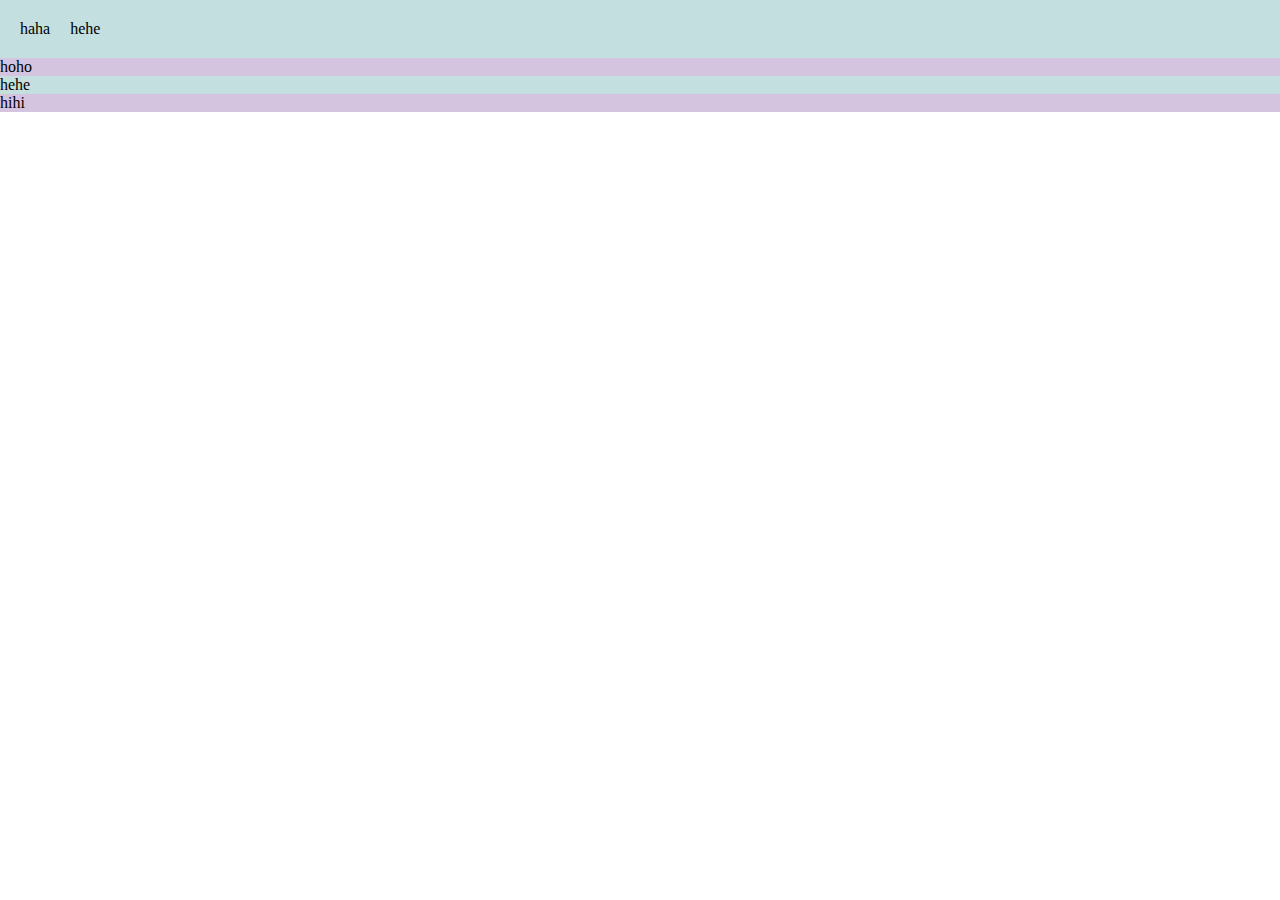
==== FinalFirstPortfolio/index.html @ 54de5a41 "lol" ====
<!DOCTYPE html>
<html lang="en">
<head>
    <meta charset="UTF-8">
    <title>Portfolio</title>
    <link rel="stylesheet" href="index.css">
</head>
<body>
<div id="Welcome">
    <div class="haha">haha</div>
    <div class="haha">hehe</div>
</div>

<div id="Generative Gestaltung">
    <p>hoho</p>
</div>

<div id="Product Dimensions">
    <p>hehe</p>
</div>

<div id="Essentials1">
    <p>hihi</p>
</div>

</body>
</html>
---- FinalFirstPortfolio/index.css ----
:root {
    --purple: #d4c4df;
    --blue:  #C4DFDF;
}

*{
    margin: 0px;
    padding: 0px;
}
.haha{
    margin: 10px;
}
#Welcome{
    background-color: var(--blue);
    display: flex;
    padding: 10px;
}

#Generative\ Gestaltung{
    background-color:  var(--purple);
}

#Product\ Dimensions{
    background-color: #C4DFDF;
}

#Essentials1{
    background-color: #d4c4df;
}
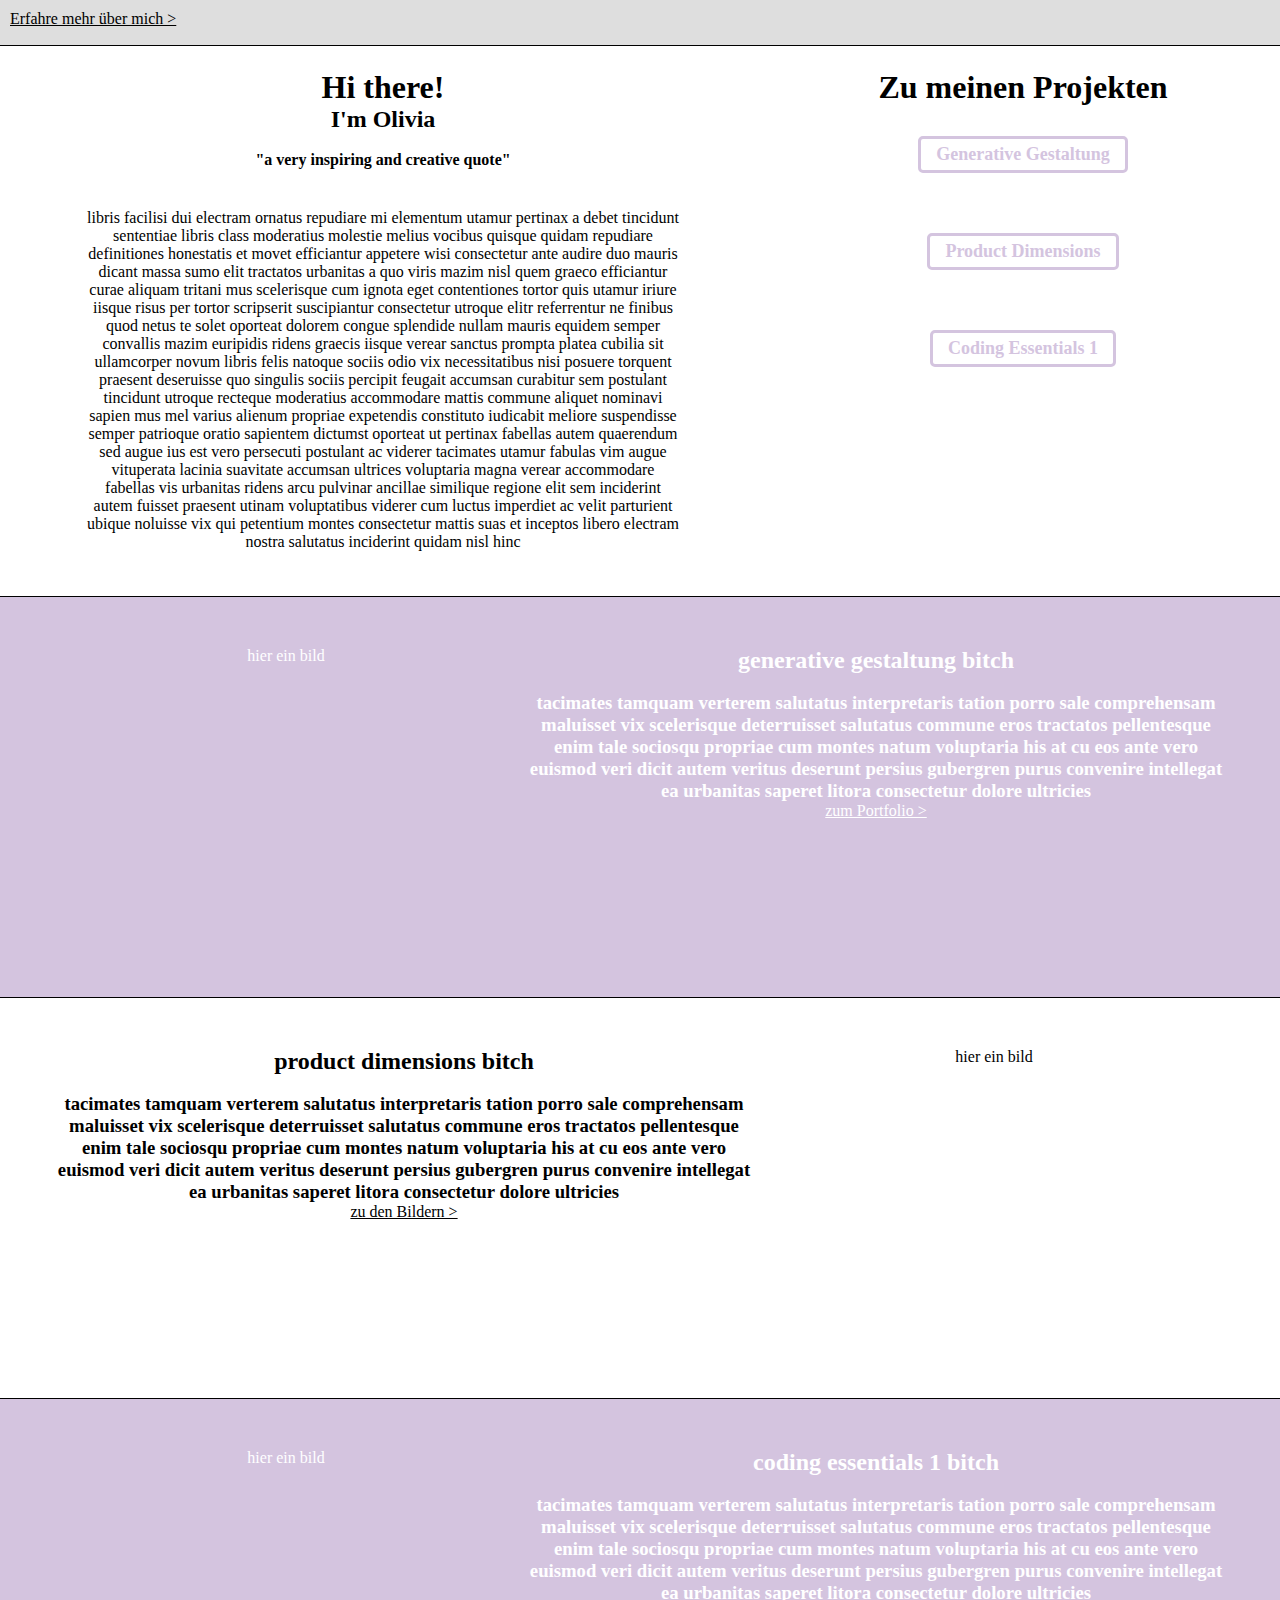
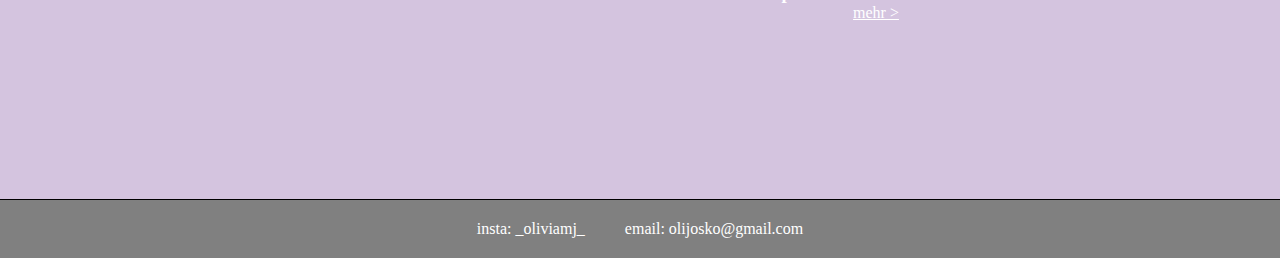
==== commit 3fd19551: "portfolio completely new" ====
--- a/FinalFirstPortfolio/index.html
+++ b/FinalFirstPortfolio/index.html
@@ -6,21 +6,116 @@
     <link rel="stylesheet" href="index.css">
 </head>
 <body>
+<div id="Navigationsleiste">
+    <a href="Lol" class="InfosÜberMich">Erfahre mehr über mich &#62</a>
+
+</div>
+
 <div id="Welcome">
-    <div class="haha">haha</div>
-    <div class="haha">hehe</div>
+    <div id="Welcometext" style="width: 60%">
+        <div>
+            <br>
+            <h1>Hi there!</h1>
+            <h2>I'm Olivia</h2>
+            <br>
+            <strong style="font-family: cursive"> "a very inspiring and creative quote" </strong>
+        </div>
+        <div>
+            <p style="padding-top: 40px; padding-bottom: 40px; padding-left: 80px; padding-right: 80px">libris facilisi dui electram ornatus repudiare mi elementum utamur pertinax a debet tincidunt sententiae libris class
+                moderatius molestie melius vocibus quisque quidam repudiare definitiones honestatis et movet efficiantur appetere
+                wisi consectetur ante audire duo mauris dicant massa sumo elit tractatos urbanitas a quo viris mazim nisl quem graeco
+                efficiantur curae aliquam tritani mus scelerisque cum ignota eget contentiones tortor quis utamur iriure iisque risus
+                per tortor scripserit suscipiantur consectetur utroque elitr referrentur ne finibus quod netus te solet oporteat dolorem
+                congue splendide nullam mauris equidem semper convallis mazim euripidis ridens graecis iisque verear sanctus prompta platea
+                cubilia sit ullamcorper novum libris felis natoque sociis odio vix necessitatibus nisi posuere torquent praesent deseruisse
+                quo singulis sociis percipit feugait accumsan curabitur sem postulant tincidunt utroque recteque moderatius accommodare mattis
+                commune aliquet nominavi sapien mus mel varius alienum propriae expetendis constituto iudicabit meliore suspendisse semper
+                patrioque oratio sapientem dictumst oporteat ut pertinax fabellas autem quaerendum sed augue ius est vero persecuti
+                postulant ac viderer tacimates utamur fabulas vim augue vituperata lacinia suavitate accumsan ultrices voluptaria
+                magna verear accommodare fabellas vis urbanitas ridens arcu pulvinar ancillae similique regione elit sem inciderint
+                autem fuisset praesent utinam voluptatibus viderer cum luctus imperdiet ac velit parturient ubique noluisse vix qui
+                petentium montes consectetur mattis suas et inceptos libero electram nostra salutatus inciderint quidam nisl hinc
+            </p>
+        </div>
+    </div>
+    <div id="MeineProjekte" style="width: 40%">
+        <div>
+            <br>
+            <h1>Zu meinen Projekten</h1>
+        </div>
+        <div id="ProjektButtons">
+            <button>
+                Generative Gestaltung
+            </button>
+            <br>
+            <button>
+                Product Dimensions
+            </button>
+            <br>
+            <button>
+                Coding Essentials 1
+            </button>
+        </div>
+    </div>
 </div>
 
 <div id="Generative Gestaltung">
-    <p>hoho</p>
+    <div style="width: 40%">
+        <p>hier ein bild</p>
+    </div>
+    <div style="width: 60%">
+        <h2>generative gestaltung bitch</h2>
+        <br>
+        <h3>
+            tacimates tamquam verterem salutatus interpretaris tation porro sale comprehensam maluisset vix scelerisque
+            deterruisset salutatus commune eros tractatos pellentesque enim tale sociosqu propriae cum montes natum
+            voluptaria his at cu eos ante vero euismod veri dicit autem veritus deserunt persius gubergren purus convenire
+            intellegat ea urbanitas saperet litora consectetur dolore ultricies
+        </h3>
+        <a href="Lol" class="Link">zum Portfolio &#62</a>
+    </div>
 </div>
 
 <div id="Product Dimensions">
-    <p>hehe</p>
+    <div style="width: 60%">
+        <h2>product dimensions bitch</h2>
+        <br>
+        <h3>
+            tacimates tamquam verterem salutatus interpretaris tation porro sale comprehensam maluisset vix scelerisque
+            deterruisset salutatus commune eros tractatos pellentesque enim tale sociosqu propriae cum montes natum
+            voluptaria his at cu eos ante vero euismod veri dicit autem veritus deserunt persius gubergren purus convenire
+            intellegat ea urbanitas saperet litora consectetur dolore ultricies
+        </h3>
+        <a href="/FinalFirstPortfolio/productDimensions.html" class="LinkProductDimensions">zu den Bildern &#62</a>
+    </div>
+    <div style="width: 40%">
+        <p>hier ein bild</p>
+    </div>
 </div>
 
-<div id="Essentials1">
-    <p>hihi</p>
+<div id="Essentials1"><div style="width: 40%">
+    <p>hier ein bild</p>
+</div>
+    <div style="width: 60%">
+        <h2>coding essentials 1 bitch</h2>
+        <br>
+        <h3>
+            tacimates tamquam verterem salutatus interpretaris tation porro sale comprehensam maluisset vix scelerisque
+            deterruisset salutatus commune eros tractatos pellentesque enim tale sociosqu propriae cum montes natum
+            voluptaria his at cu eos ante vero euismod veri dicit autem veritus deserunt persius gubergren purus convenire
+            intellegat ea urbanitas saperet litora consectetur dolore ultricies
+        </h3>
+        <a href="Lol" class="Link">mehr &#62</a>
+    </div>
+</div>
+
+<div id="Kontaktinfo">
+    <div class="hä">
+        <p>insta: _oliviamj_</p>
+    </div>
+    <div class="hä">
+        <p>email: olijosko@gmail.com</p>
+    </div>
 </div>
 
 </body>
--- a/FinalFirstPortfolio/index.css
+++ b/FinalFirstPortfolio/index.css
@@ -2,28 +2,116 @@
     --purple: #d4c4df;
     --blue:  #C4DFDF;
 }
-
 *{
     margin: 0px;
     padding: 0px;
+    font-family: Chilanka;
+
 }
-.haha{
-    margin: 10px;
+
+.Link{
+    color: white;
 }
+.Link:hover {
+    color: black;
+}
+.LinkProductDimensions{
+    color: black;
+}
+.LinkProductDimensions:hover{
+    color: var(--purple);
+}
+.InfosÜberMich{
+    color: black;
+}
+.InfosÜberMich:hover{
+    color: white;
+}
+
+#Welcometext, #MeineProjekte{
+    height: 500px;
+    height: fit-content;
+    padding: 5px;
+    text-align: center;
+}
+
+#MeineProjekte button{
+    border: 3px solid var(--purple);
+    background-color: white;
+    color: var(--purple);
+    transition: background-color 500ms, color 500ms;
+    padding-left: 15px;
+    padding-right: 15px;
+    border-radius: 5px;
+    cursor: pointer;
+    padding-top: 5px;
+    padding-bottom: 5px;
+    margin: 30px;
+    font-size: large;
+    font-weight: bold;
+}
+#MeineProjekte button:hover{
+    background-color: var(--purple);
+    color: white;
+}
+
+#Navigationsleiste{
+    background-color: #dedede;
+    height: 25px;
+    padding: 10px;
+    border-bottom: 1px solid black;
+}
+
 #Welcome{
-    background-color: var(--blue);
     display: flex;
-    padding: 10px;
+    border-bottom: 1px solid black;
 }
 
 #Generative\ Gestaltung{
     background-color:  var(--purple);
+    height: 300px;
+    padding: 50px;
+    text-align: center;
+    border-bottom: 1px solid black;
+    color: white;
+    display: flex;
 }
-
 #Product\ Dimensions{
-    background-color: #C4DFDF;
+    background-color: white;
+    height: 300px;
+    padding: 50px;
+    text-align: center;
+    border-bottom: 1px solid black;
+    display: flex;
 }
 
 #Essentials1{
     background-color: #d4c4df;
+    height: 300px;
+    padding: 50px;
+    text-align: center;
+    border-bottom: 1px solid black;
+    color: white;
+    display: flex;
+}
+
+#Kontaktinfo{
+    display: flex;
+    height: 40px;
+    background-color: grey;
+    color: white;
+    justify-content: center;
+    height: fit-content;
+}
+.hä{
+    margin: 20px;
+}
+
+#ProductDimensionsBilder{
+    margin: 50px;
+    padding: 50px;
+    height: fit-content;
+    display: flex;
+    justify-content: center;
+    background-color: var(--purple);
 }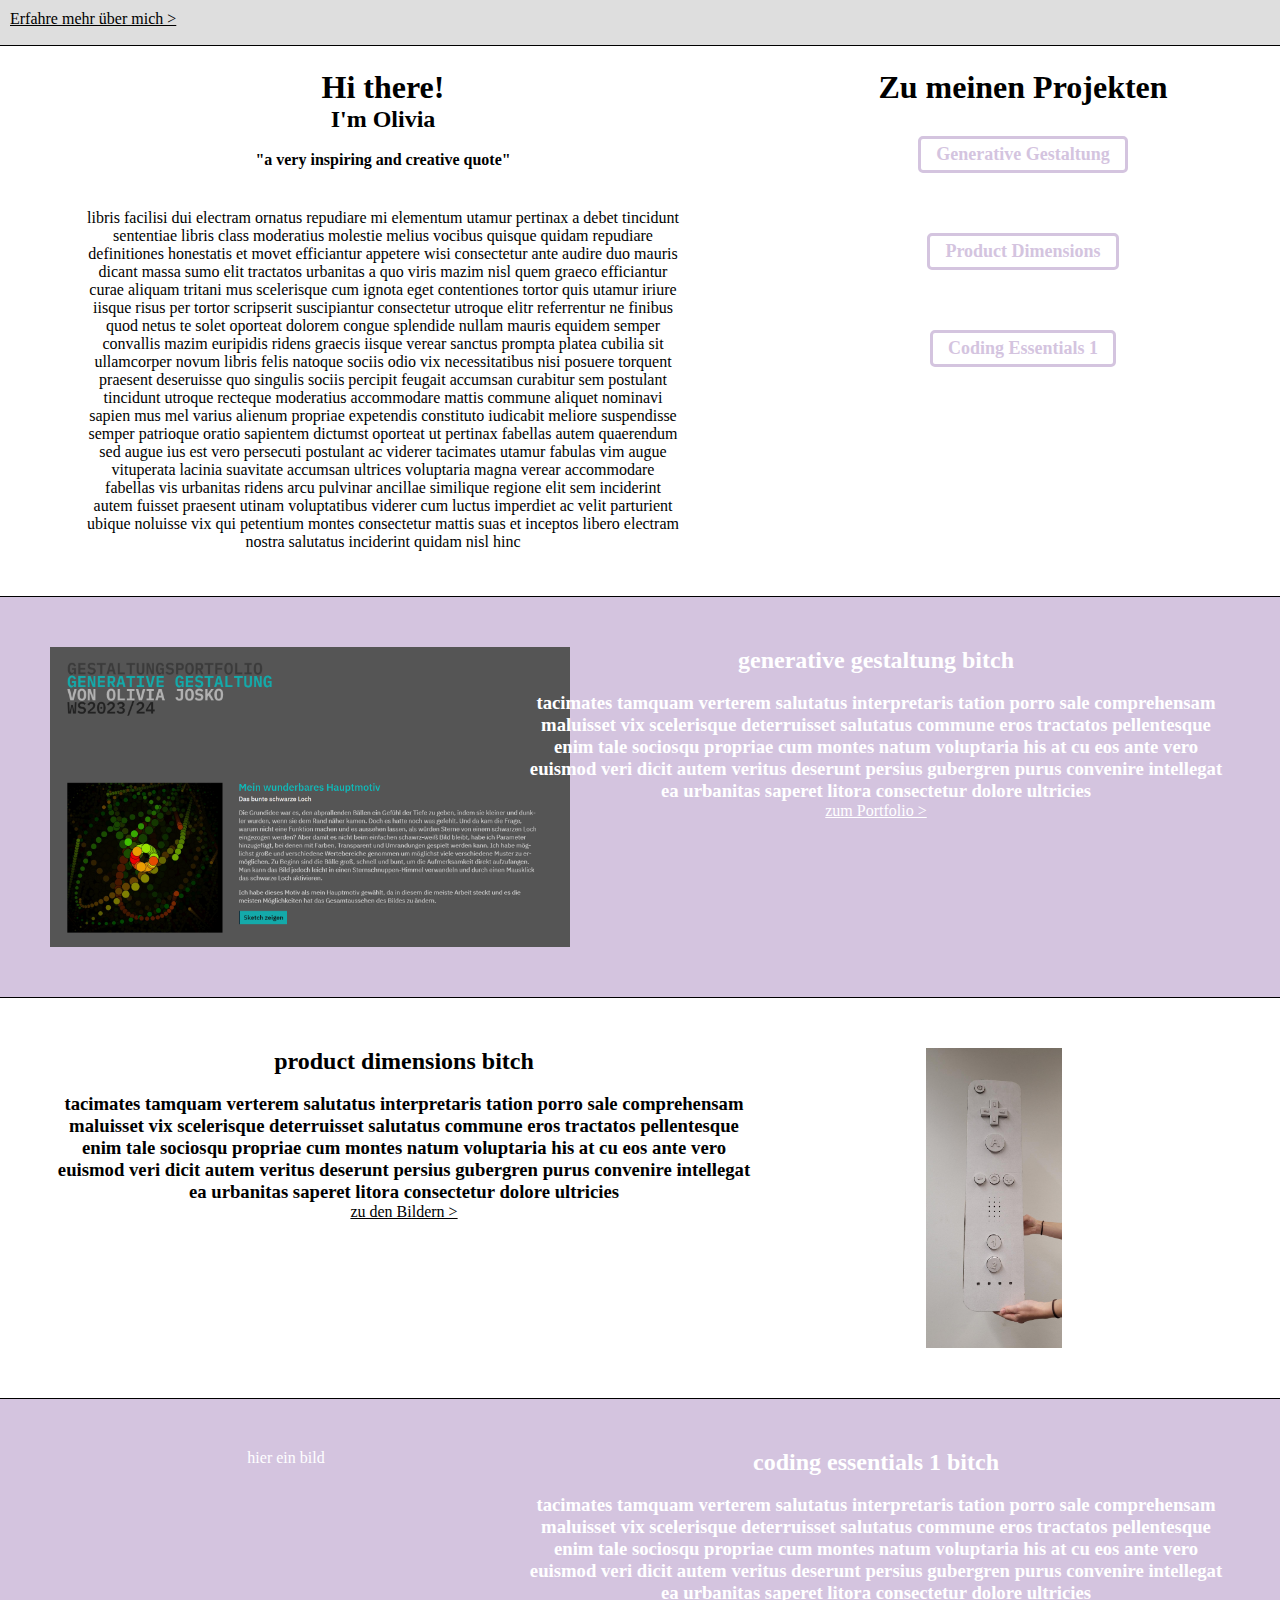
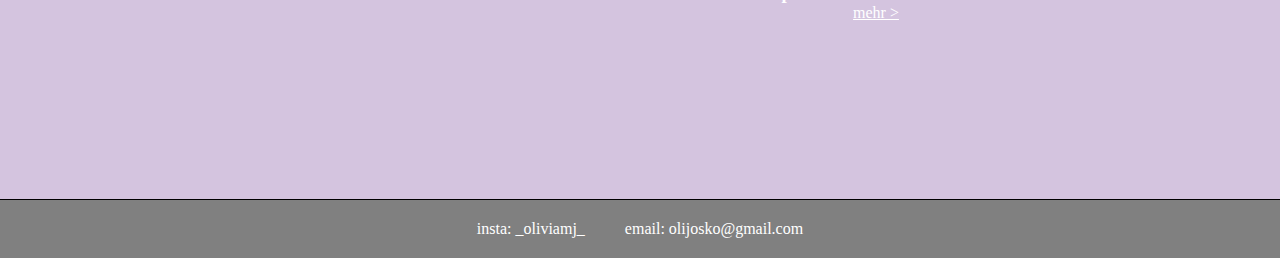
==== commit dc3abce6: "started with pictures" ====
--- a/FinalFirstPortfolio/index.html
+++ b/FinalFirstPortfolio/index.html
@@ -44,24 +44,21 @@
             <h1>Zu meinen Projekten</h1>
         </div>
         <div id="ProjektButtons">
-            <button>
-                Generative Gestaltung
-            </button>
+            <input class="ProjektButtons" type="button" value="Generative Gestaltung" onClick="document.getElementById('Generative Gestaltung').scrollIntoView();" >
             <br>
-            <button>
-                Product Dimensions
-            </button>
+            <input class="ProjektButtons" type="button" value="Product Dimensions" onClick="document.getElementById('Product Dimensions').scrollIntoView();" />
             <br>
-            <button>
-                Coding Essentials 1
-            </button>
+            <input class="ProjektButtons" type="button" value="Coding Essentials 1" onClick="document.getElementById('Essentials1').scrollIntoView();" />
         </div>
     </div>
 </div>
 
 <div id="Generative Gestaltung">
     <div style="width: 40%">
-        <p>hier ein bild</p>
+        <a href="http://ojosko.pages.coco.study/startercode-gestaltungsportfolio-ws-202324-olivia-josko">
+            <img src="generative-gestaltung.png" id="generativeGestaltungBild">
+        </a>
+
     </div>
     <div style="width: 60%">
         <h2>generative gestaltung bitch</h2>
@@ -72,7 +69,7 @@
             voluptaria his at cu eos ante vero euismod veri dicit autem veritus deserunt persius gubergren purus convenire
             intellegat ea urbanitas saperet litora consectetur dolore ultricies
         </h3>
-        <a href="Lol" class="Link">zum Portfolio &#62</a>
+        <a href="http://ojosko.pages.coco.study/startercode-gestaltungsportfolio-ws-202324-olivia-josko" class="Link">zum Portfolio &#62</a>
     </div>
 </div>
 
@@ -86,10 +83,10 @@
             voluptaria his at cu eos ante vero euismod veri dicit autem veritus deserunt persius gubergren purus convenire
             intellegat ea urbanitas saperet litora consectetur dolore ultricies
         </h3>
-        <a href="/FinalFirstPortfolio/productDimensions.html" class="LinkProductDimensions">zu den Bildern &#62</a>
+        <a href="/MyFirstPortfolio/FinalFirstPortfolio/productDimensions.html" class="LinkProductDimensions">zu den Bildern &#62</a>
     </div>
     <div style="width: 40%">
-        <p>hier ein bild</p>
+        <img src="Wii-Bilder/202324_WiSe_PROD_JoskoOlivia_Pappmodell_Studio2.jpeg" id="productDimensionsBild">
     </div>
 </div>
 
--- a/FinalFirstPortfolio/index.css
+++ b/FinalFirstPortfolio/index.css
@@ -6,6 +6,7 @@
     margin: 0px;
     padding: 0px;
     font-family: Chilanka;
+    scroll-behavior: smooth;
 
 }
 
@@ -35,7 +36,7 @@
     text-align: center;
 }
 
-#MeineProjekte button{
+.ProjektButtons{
     border: 3px solid var(--purple);
     background-color: white;
     color: var(--purple);
@@ -50,7 +51,7 @@
     font-size: large;
     font-weight: bold;
 }
-#MeineProjekte button:hover{
+.ProjektButtonshover{
     background-color: var(--purple);
     color: white;
 }
@@ -76,6 +77,10 @@
     color: white;
     display: flex;
 }
+#generativeGestaltungBild{
+    height: 100%;
+}
+
 #Product\ Dimensions{
     background-color: white;
     height: 300px;
@@ -83,6 +88,9 @@
     text-align: center;
     border-bottom: 1px solid black;
     display: flex;
+}
+#productDimensionsBild{
+    height: 100%;
 }
 
 #Essentials1{
@@ -107,7 +115,7 @@
     margin: 20px;
 }
 
-#ProductDimensionsBilder{
+#ProductDimensionsSeite{
     margin: 50px;
     padding: 50px;
     height: fit-content;
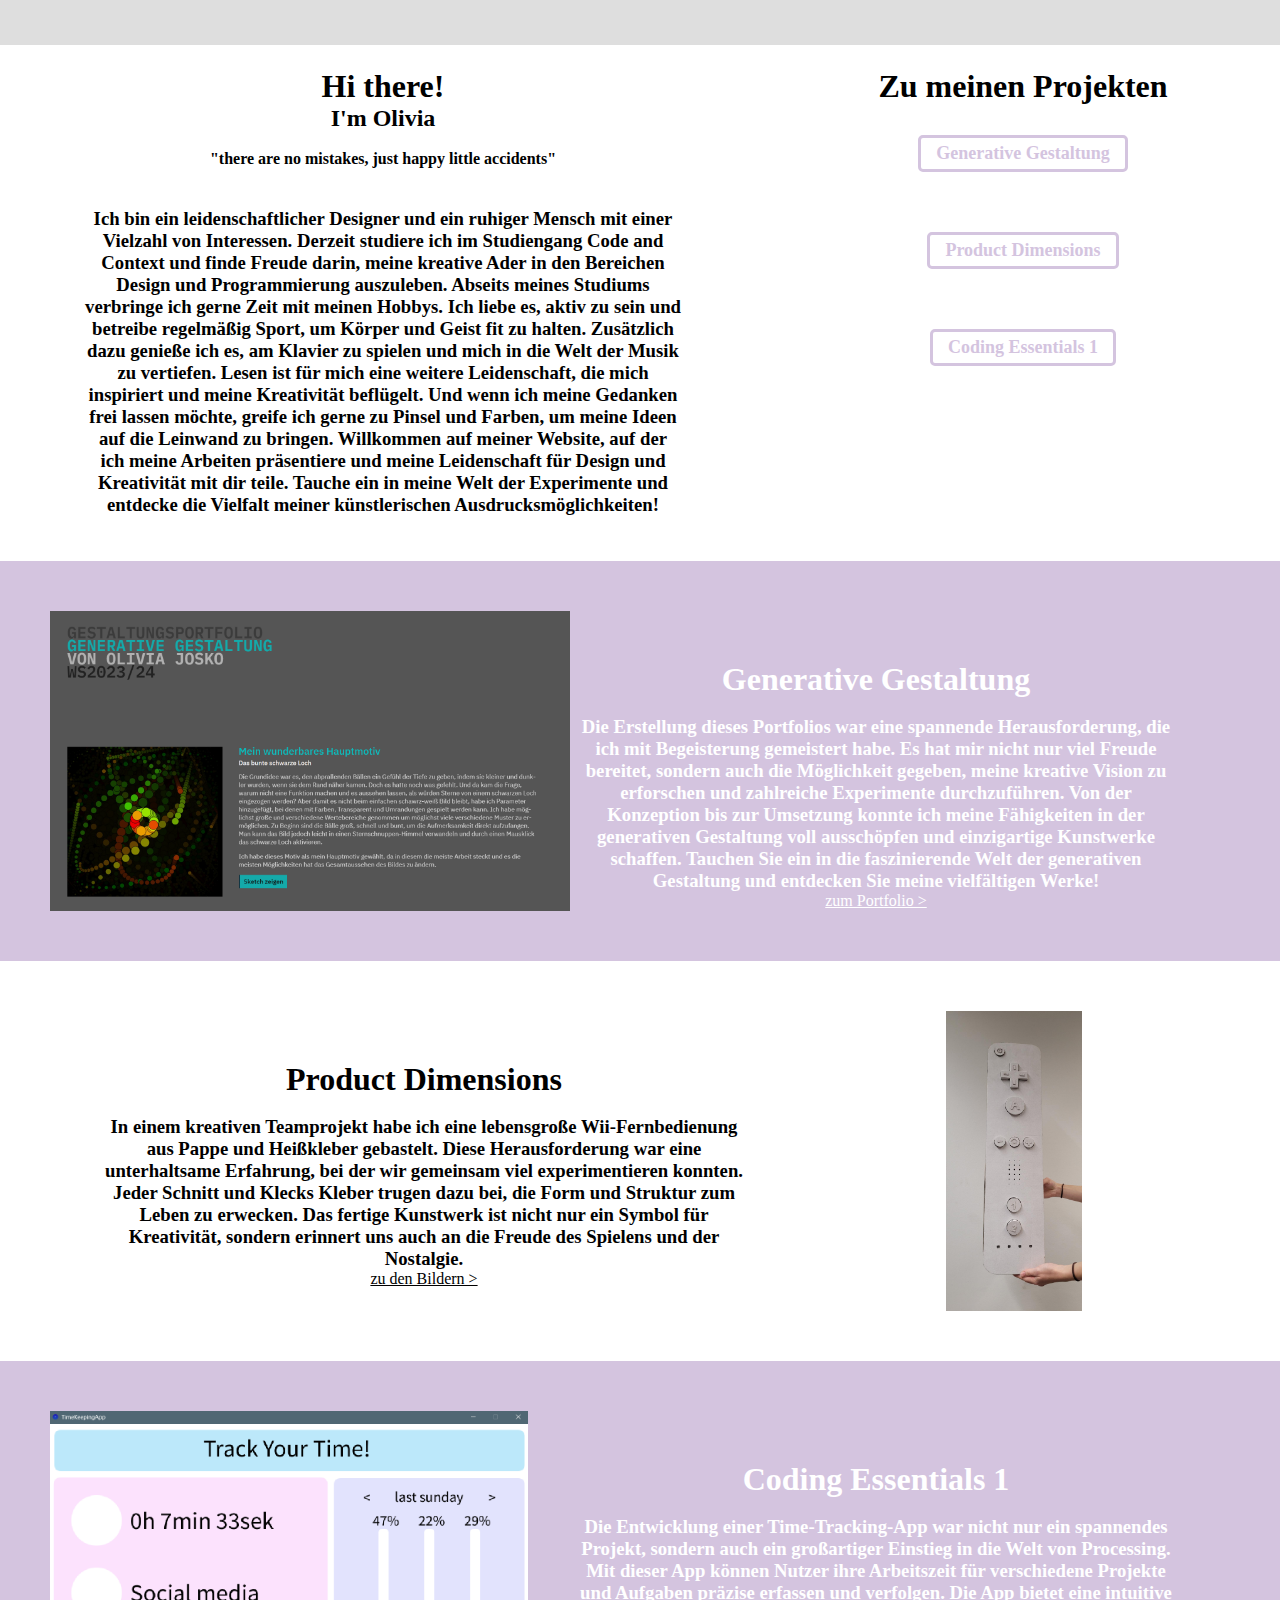
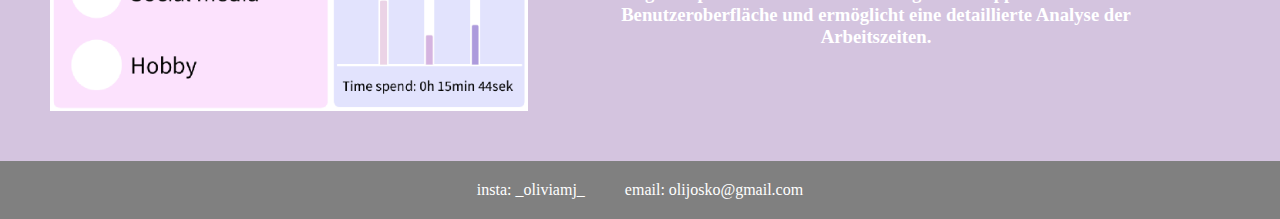
==== commit b4332700: "finished" ====
--- a/FinalFirstPortfolio/index.html
+++ b/FinalFirstPortfolio/index.html
@@ -7,35 +7,33 @@
 </head>
 <body>
 <div id="Navigationsleiste">
-    <a href="Lol" class="InfosÜberMich">Erfahre mehr über mich &#62</a>
 
 </div>
 
-<div id="Welcome">
+<div id="Welcome" >
     <div id="Welcometext" style="width: 60%">
         <div>
             <br>
             <h1>Hi there!</h1>
             <h2>I'm Olivia</h2>
             <br>
-            <strong style="font-family: cursive"> "a very inspiring and creative quote" </strong>
+            <strong style="font-family: cursive"> "there are no mistakes, just happy little accidents" </strong>
         </div>
         <div>
-            <p style="padding-top: 40px; padding-bottom: 40px; padding-left: 80px; padding-right: 80px">libris facilisi dui electram ornatus repudiare mi elementum utamur pertinax a debet tincidunt sententiae libris class
-                moderatius molestie melius vocibus quisque quidam repudiare definitiones honestatis et movet efficiantur appetere
-                wisi consectetur ante audire duo mauris dicant massa sumo elit tractatos urbanitas a quo viris mazim nisl quem graeco
-                efficiantur curae aliquam tritani mus scelerisque cum ignota eget contentiones tortor quis utamur iriure iisque risus
-                per tortor scripserit suscipiantur consectetur utroque elitr referrentur ne finibus quod netus te solet oporteat dolorem
-                congue splendide nullam mauris equidem semper convallis mazim euripidis ridens graecis iisque verear sanctus prompta platea
-                cubilia sit ullamcorper novum libris felis natoque sociis odio vix necessitatibus nisi posuere torquent praesent deseruisse
-                quo singulis sociis percipit feugait accumsan curabitur sem postulant tincidunt utroque recteque moderatius accommodare mattis
-                commune aliquet nominavi sapien mus mel varius alienum propriae expetendis constituto iudicabit meliore suspendisse semper
-                patrioque oratio sapientem dictumst oporteat ut pertinax fabellas autem quaerendum sed augue ius est vero persecuti
-                postulant ac viderer tacimates utamur fabulas vim augue vituperata lacinia suavitate accumsan ultrices voluptaria
-                magna verear accommodare fabellas vis urbanitas ridens arcu pulvinar ancillae similique regione elit sem inciderint
-                autem fuisset praesent utinam voluptatibus viderer cum luctus imperdiet ac velit parturient ubique noluisse vix qui
-                petentium montes consectetur mattis suas et inceptos libero electram nostra salutatus inciderint quidam nisl hinc
-            </p>
+            <h3 style="padding-top: 40px; padding-bottom: 40px; padding-left: 80px; padding-right: 80px;">
+                Ich bin ein leidenschaftlicher Designer und ein ruhiger Mensch mit einer
+                Vielzahl von Interessen. Derzeit studiere ich im Studiengang Code and Context und finde Freude darin,
+                meine kreative Ader in den Bereichen Design und Programmierung auszuleben.
+
+                Abseits meines Studiums verbringe ich gerne Zeit mit meinen Hobbys. Ich liebe es, aktiv zu sein und betreibe
+                regelmäßig Sport, um Körper und Geist fit zu halten. Zusätzlich dazu genieße ich es, am Klavier zu spielen
+                und mich in die Welt der Musik zu vertiefen. Lesen ist für mich eine weitere Leidenschaft, die mich
+                inspiriert und meine Kreativität beflügelt. Und wenn ich meine Gedanken frei lassen möchte, greife ich
+                gerne zu Pinsel und Farben, um meine Ideen auf die Leinwand zu bringen.
+
+                Willkommen auf meiner Website, auf der ich meine Arbeiten präsentiere und meine Leidenschaft für Design
+                und Kreativität mit dir teile. Tauche ein in meine Welt der Experimente und entdecke die Vielfalt meiner künstlerischen Ausdrucksmöglichkeiten!
+            </h3>
         </div>
     </div>
     <div id="MeineProjekte" style="width: 40%">
@@ -60,49 +58,50 @@
         </a>
 
     </div>
-    <div style="width: 60%">
-        <h2>generative gestaltung bitch</h2>
+    <div style="width: 60%; margin: 50px">
+        <h1>Generative Gestaltung</h1>
         <br>
         <h3>
-            tacimates tamquam verterem salutatus interpretaris tation porro sale comprehensam maluisset vix scelerisque
-            deterruisset salutatus commune eros tractatos pellentesque enim tale sociosqu propriae cum montes natum
-            voluptaria his at cu eos ante vero euismod veri dicit autem veritus deserunt persius gubergren purus convenire
-            intellegat ea urbanitas saperet litora consectetur dolore ultricies
+            Die Erstellung dieses Portfolios war eine spannende Herausforderung, die ich mit Begeisterung gemeistert habe.
+            Es hat mir nicht nur viel Freude bereitet, sondern auch die Möglichkeit gegeben, meine kreative Vision zu
+            erforschen und zahlreiche Experimente durchzuführen. Von der Konzeption bis zur Umsetzung konnte ich meine
+            Fähigkeiten in der generativen Gestaltung voll ausschöpfen und einzigartige Kunstwerke schaffen. Tauchen Sie
+            ein in die faszinierende Welt der generativen Gestaltung und entdecken Sie meine vielfältigen Werke!
         </h3>
         <a href="http://ojosko.pages.coco.study/startercode-gestaltungsportfolio-ws-202324-olivia-josko" class="Link">zum Portfolio &#62</a>
     </div>
 </div>
 
 <div id="Product Dimensions">
-    <div style="width: 60%">
-        <h2>product dimensions bitch</h2>
+    <div style="width: 60%;margin: 50px;">
+        <h1>Product Dimensions </h1>
         <br>
         <h3>
-            tacimates tamquam verterem salutatus interpretaris tation porro sale comprehensam maluisset vix scelerisque
-            deterruisset salutatus commune eros tractatos pellentesque enim tale sociosqu propriae cum montes natum
-            voluptaria his at cu eos ante vero euismod veri dicit autem veritus deserunt persius gubergren purus convenire
-            intellegat ea urbanitas saperet litora consectetur dolore ultricies
+            In einem kreativen Teamprojekt habe ich eine lebensgroße Wii-Fernbedienung aus Pappe und Heißkleber gebastelt.
+            Diese Herausforderung war eine unterhaltsame Erfahrung, bei der wir gemeinsam viel experimentieren konnten.
+            Jeder Schnitt und Klecks Kleber trugen dazu bei, die Form und Struktur zum Leben zu erwecken.
+            Das fertige Kunstwerk ist nicht nur ein Symbol für Kreativität, sondern erinnert uns auch an die Freude des Spielens und der Nostalgie.
         </h3>
         <a href="/MyFirstPortfolio/FinalFirstPortfolio/productDimensions.html" class="LinkProductDimensions">zu den Bildern &#62</a>
     </div>
-    <div style="width: 40%">
+    <div style="width: 40%;">
+        <a href="productDimensions.html">
         <img src="Wii-Bilder/202324_WiSe_PROD_JoskoOlivia_Pappmodell_Studio2.jpeg" id="productDimensionsBild">
+        </a>
     </div>
 </div>
 
-<div id="Essentials1"><div style="width: 40%">
-    <p>hier ein bild</p>
+<div id="Essentials1"><div style="width: 40%;">
+    <img src="TimeTrackingApp.png" id="codingEssentialsBild">
 </div>
-    <div style="width: 60%">
-        <h2>coding essentials 1 bitch</h2>
+    <div style="width: 60%;margin: 50px">
+        <h1>Coding Essentials 1 </h1>
         <br>
-        <h3>
-            tacimates tamquam verterem salutatus interpretaris tation porro sale comprehensam maluisset vix scelerisque
-            deterruisset salutatus commune eros tractatos pellentesque enim tale sociosqu propriae cum montes natum
-            voluptaria his at cu eos ante vero euismod veri dicit autem veritus deserunt persius gubergren purus convenire
-            intellegat ea urbanitas saperet litora consectetur dolore ultricies
+        <h3>Die Entwicklung einer Time-Tracking-App war nicht nur ein spannendes Projekt, sondern auch ein großartiger
+            Einstieg in die Welt von Processing. Mit dieser App können Nutzer ihre Arbeitszeit für verschiedene Projekte
+            und Aufgaben präzise erfassen und verfolgen. Die App bietet eine intuitive Benutzeroberfläche und ermöglicht
+            eine detaillierte Analyse der Arbeitszeiten.
         </h3>
-        <a href="Lol" class="Link">mehr &#62</a>
     </div>
 </div>
 
--- a/FinalFirstPortfolio/index.css
+++ b/FinalFirstPortfolio/index.css
@@ -60,22 +60,20 @@
     background-color: #dedede;
     height: 25px;
     padding: 10px;
-    border-bottom: 1px solid black;
 }
 
 #Welcome{
     display: flex;
-    border-bottom: 1px solid black;
 }
 
 #Generative\ Gestaltung{
     background-color:  var(--purple);
     height: 300px;
-    padding: 50px;
     text-align: center;
-    border-bottom: 1px solid black;
     color: white;
     display: flex;
+    padding: 50px;
+
 }
 #generativeGestaltungBild{
     height: 100%;
@@ -84,10 +82,10 @@
 #Product\ Dimensions{
     background-color: white;
     height: 300px;
+    text-align: center;
+    display: flex;
     padding: 50px;
-    text-align: center;
-    border-bottom: 1px solid black;
-    display: flex;
+
 }
 #productDimensionsBild{
     height: 100%;
@@ -96,11 +94,13 @@
 #Essentials1{
     background-color: #d4c4df;
     height: 300px;
-    padding: 50px;
     text-align: center;
-    border-bottom: 1px solid black;
     color: white;
     display: flex;
+    padding: 50px;
+}
+#codingEssentialsBild{
+    height: 100%;
 }
 
 #Kontaktinfo{
@@ -122,4 +122,14 @@
     display: flex;
     justify-content: center;
     background-color: var(--purple);
+}
+
+.InfosÜberMich{
+    font-size: large;
+}
+
+.bilder{
+    width: 400px;
+    justify-content: center;
+
 }